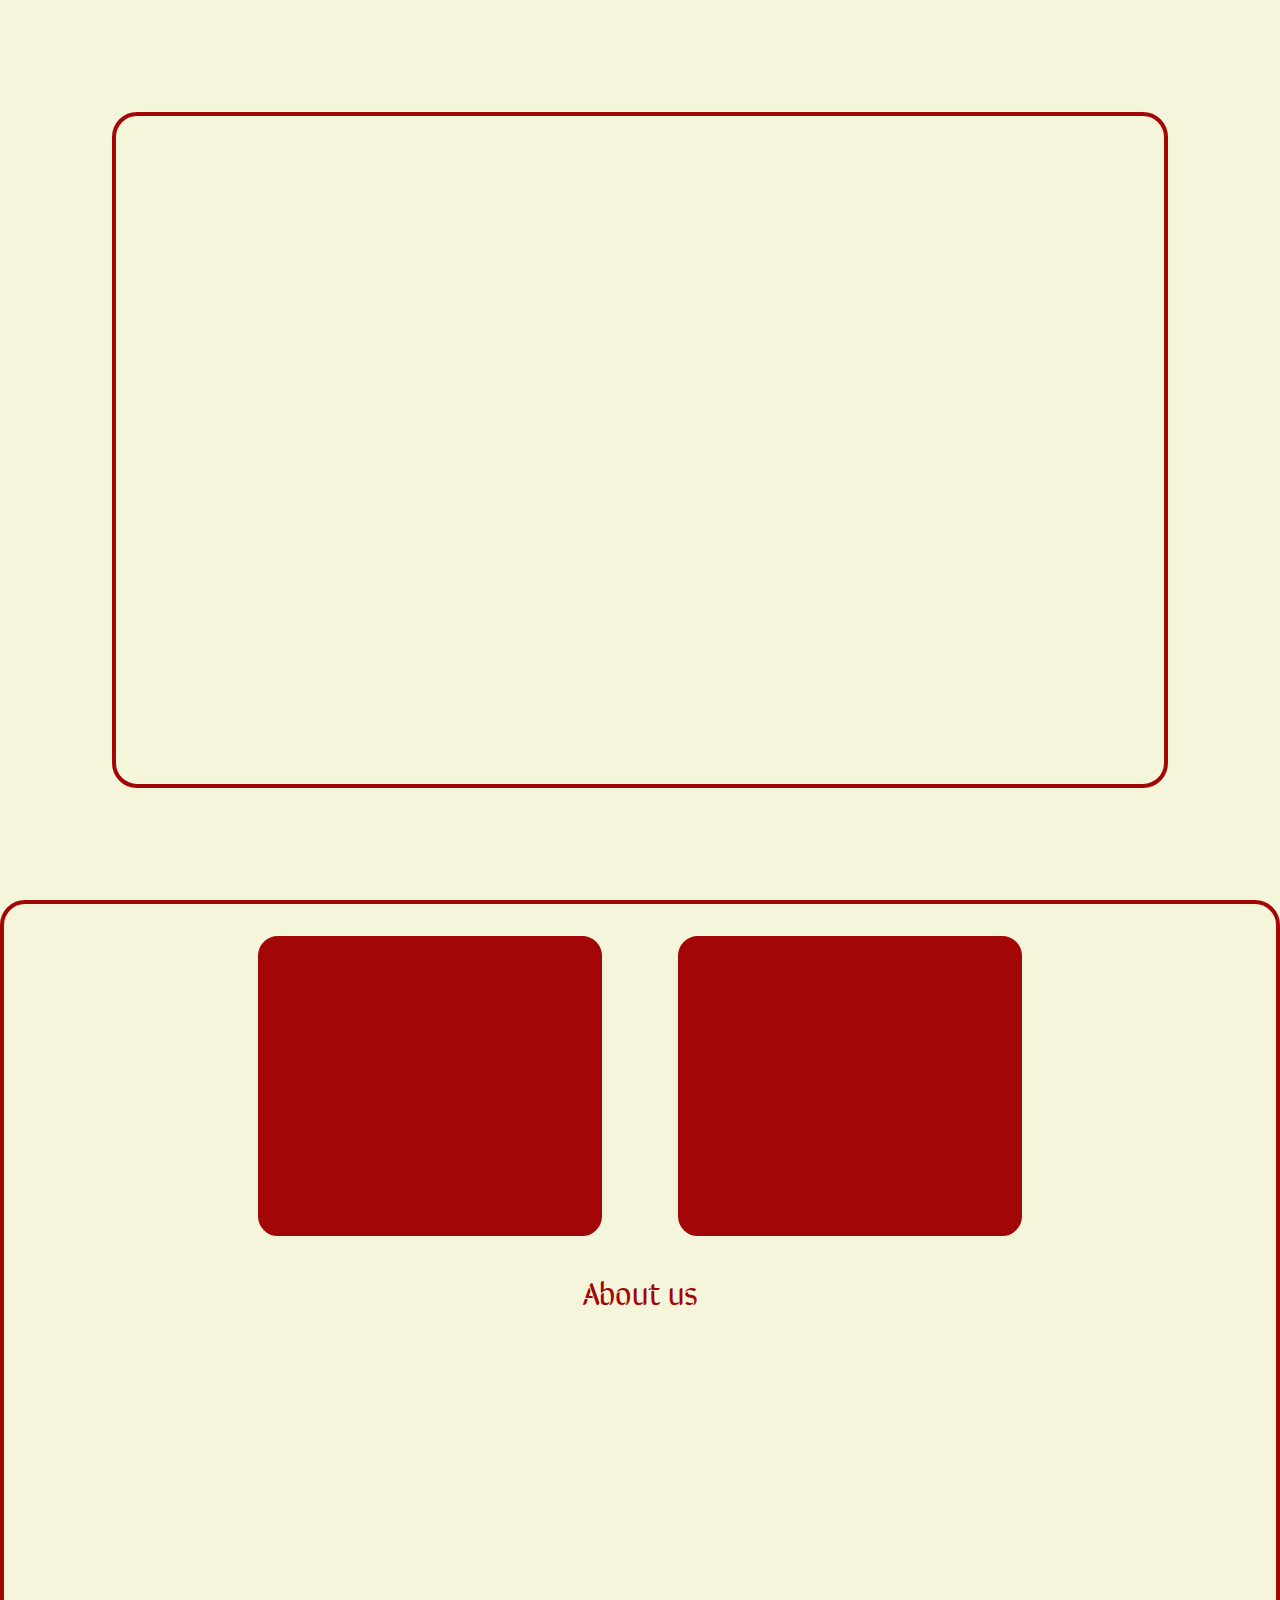
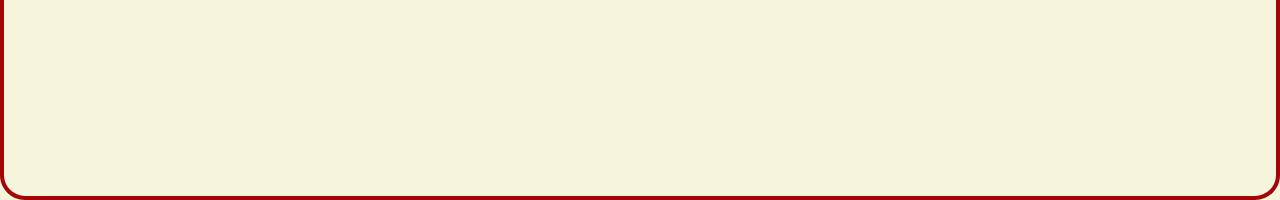
==== index.html @ 71cef775 "[add] - about us layout and animations" ====
<!DOCTYPE html>
<html lang="en">
<head>
    <meta charset="UTF-8">
    <meta name="viewport" content="width=device-width, initial-scale=1.0">
    <title>Atithya Banquet and Restaurant</title>
    <link rel="stylesheet" href="index.css">
</head>
<body>
    <section class="container">
        <div class="border-container">
           <img class="logo" src="/assets/hindi-logo.png" alt="Atithya hindi logo">
           <span class="h1">Aatithya</span>
           <span class="h3">Banquet and Restaurant</span>
           <div class="nav-container">
                <div class="link">
                    <a href="#about">About us</a>
                </div>
                <div class="link">
                    <a href="/menu">Menu</a>
                </div>
                <div class="link">
                    <a href="contact">
                        <img class="icon" src="/assets/call.svg" alt="">
                        <p>
                            (958)-623-3105
                        </p>
                    </a>
                </div>
           </div>
        </div>
    </section>
    <section class="about-container">
        <div class="border-container-2">
            <div class="image-layout">
                <div>

                </div>
                <div>

                </div>
            </div>
            <div class="info-container">
                <span class="h2">
                    About us
                </span>
            </div>
        </div>

        
    </section>
</body>
</html>
---- index.css ----
@import url('https://fonts.googleapis.com/css2?family=Sirin+Stencil&display=swap');

* {
    margin: 0;
    padding: 0;
    box-sizing: border-box;
    --red: #A20606;
    --cream: #F5F5DC;
}


/* width */
::-webkit-scrollbar {
    width: 5px;
}

/* Track */
::-webkit-scrollbar-track {
    
    border-radius: 10px;
}

/* Handle */
::-webkit-scrollbar-thumb {
    background: var(--red);
    border-radius: 10px;
}

/* Handle on hover */
::-webkit-scrollbar-thumb:hover {
    scale:1.1;
}

body {
    font-family: "Sirin Stencil", sans-serif;
    font-weight: 400;
    font-style: normal;
    width: 100vw;
    overflow-x: hidden;
}

a {
    text-decoration: none;
    color: var(--red);
}


.container {
    width: 100vw;
    height: 100vh;
    background-image: url("/assets/BG.png");
    background-repeat: no-repeat;
    background-size: 100vw 100vh;
    background-color: var(--cream);
    animation: collapse 1.5s ease-in-out 1 forwards;
    padding: 7rem;
}

.about-container{
    width: 100vw;
    height: 100vh;
}


@keyframes collapse {
    0% {
        padding: 7rem;
    }

    100% {
        padding: 1rem;
    }
}




.border-container {
    border: 4px solid var(--red);
    width: 100%;
    height: 100%;
    border-radius: 25px;
    box-shadow: 0 0 0 100rem var(--cream);
    display: flex;
    align-items: center;
    justify-content: center;
    flex-direction: column;
}

.border-container-2{
    border: 4px solid var(--red);
    width: 100%;
    height: 100%;
    border-radius: 25px;
    box-shadow: 0 0 0 1rem var(--cream);
}


.h1 {
    font-size: 6rem;
    color: var(--red);
    position: relative;
    padding: 0;
    margin: 0;
    font-weight: 500;
    animation: float-up 1.5s ease-in-out 1 forwards;
    animation-delay: 0.5s;
    opacity: 0;
}

@keyframes float-up {
    0%{
        opacity: 0;
        transform: translateY(30px);
    }
    100%{
        opacity: 1;
        transform: translateY(0px);
    }
    
}

@keyframes float-down {
    0%{
        opacity: 0;
        transform: translateY(-30px);
    }
    100%{
        opacity: 1;
        transform: translateY(0px);
    }
    
}

.h1:after {
    content: '';
    width: 100%;
    position: absolute;
    left: 0;
    bottom: 10px;
    border-bottom: 5px solid var(--red);

}

.h3 {
    padding-block: 0.5rem;
    color: var(--red);
    font-size: 2rem;
    animation: float-up 1.5s ease-in-out 1 forwards;
    animation-delay: 0.5s;
    opacity: 0;

}

.logo {
    width: 150px;
    animation: float-down 1.5s ease-in-out 1 forwards;
    animation-delay: 0.5s;
    opacity: 0;
}

.nav-container {
    margin-top: 2rem;
    display: flex;
    justify-content: space-evenly;
    width:50%;
    padding:0.25rem;
    border-radius: 15px;
    animation: float-up 1.5s ease-in-out 1 forwards;
    animation-delay: 0.5s;
    opacity: 0;
    
}


.link a {
    font-size: 1.5rem;
    font-weight: 500;
    display: flex;
    justify-content: center;
    align-items: center;
    gap: 0.5rem;
    padding-block: 0.2rem
}

.link a:hover {
    border-bottom: 3px solid var(--red);
}

.icon {
    width: 35px;
    aspect-ratio: 1/1;
}


.image-layout{
    width: 60%;
    margin:2rem auto;
    display: flex;
    justify-content: space-between;
    align-items: center;
}

.image-layout>div{
    width: 45%;
    height: 300px;
    border-radius: 20px;
    border: 4px solid var(--red);
    background-color: #A20606;
}

.info-container{
    width: 60%;
    margin:1rem auto;
    text-align: center;
}

.h2{
    font-size: 2rem;
    color:var(--red);
}
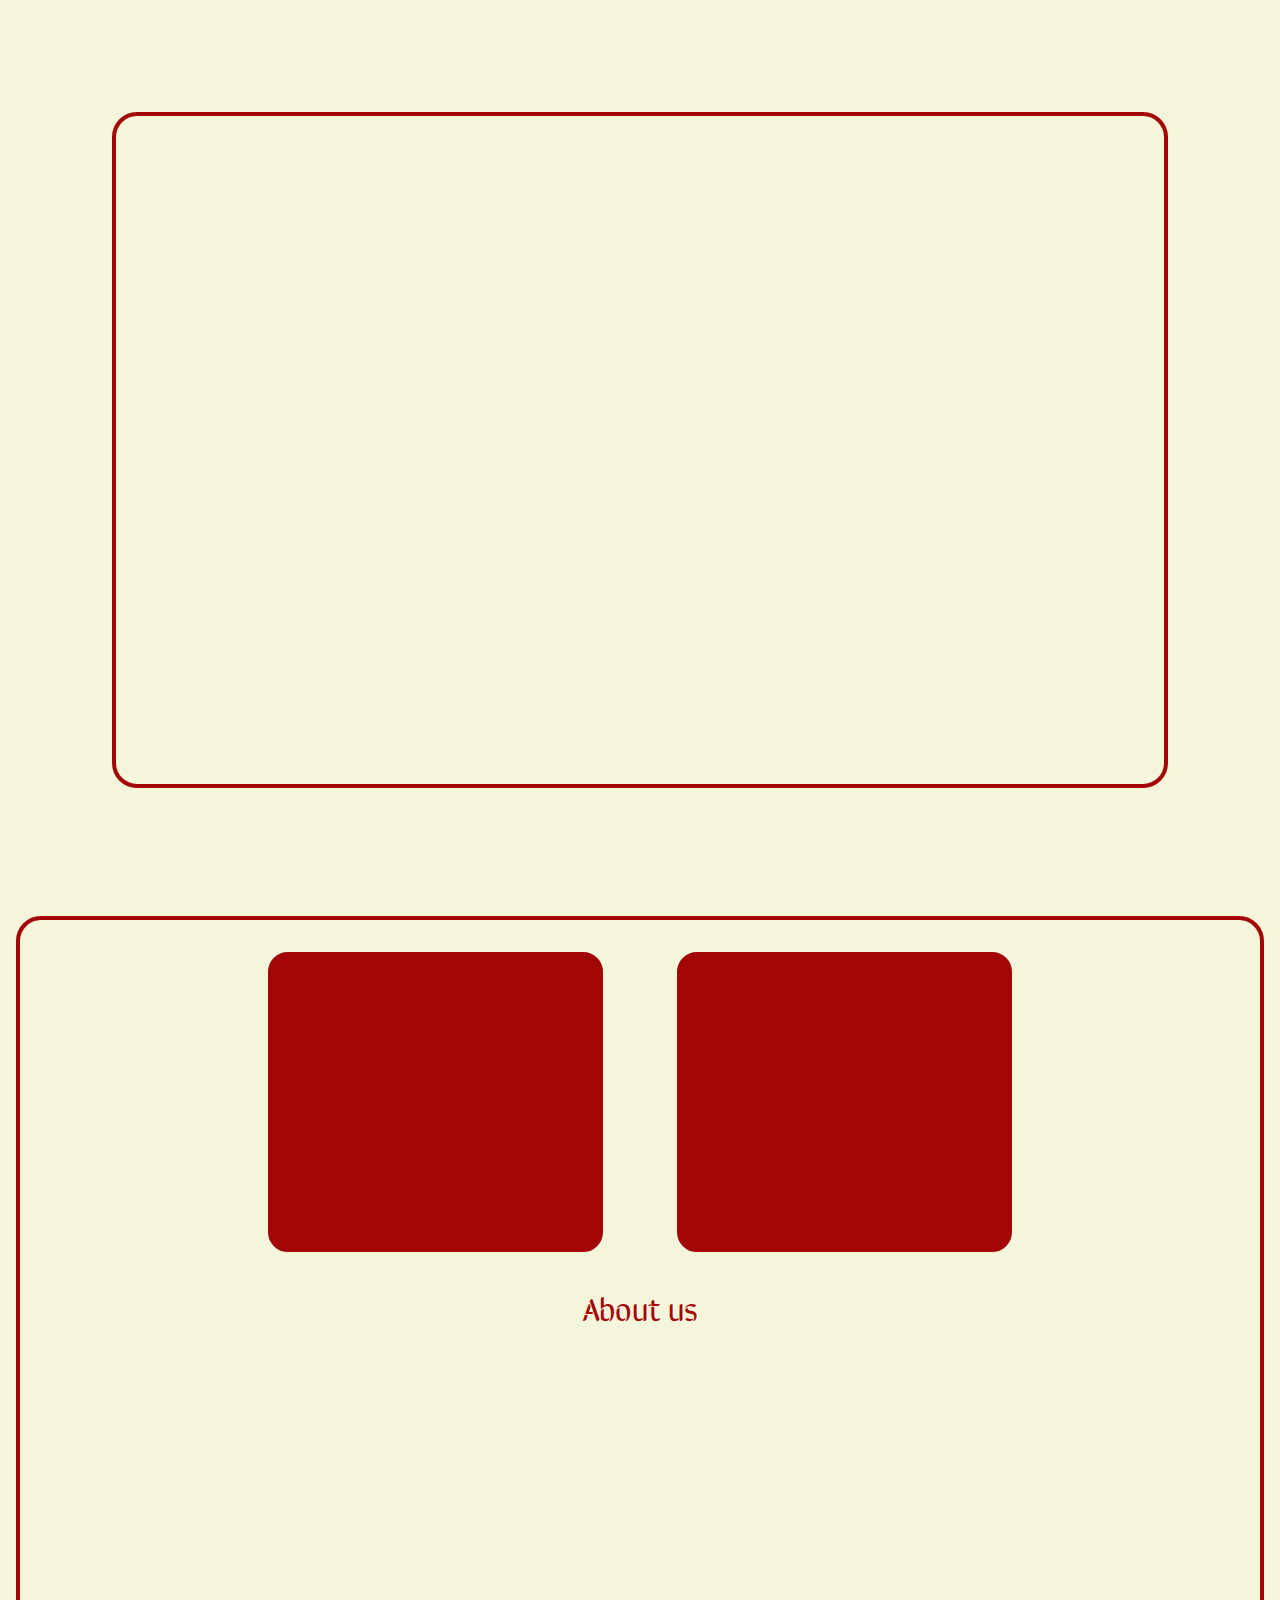
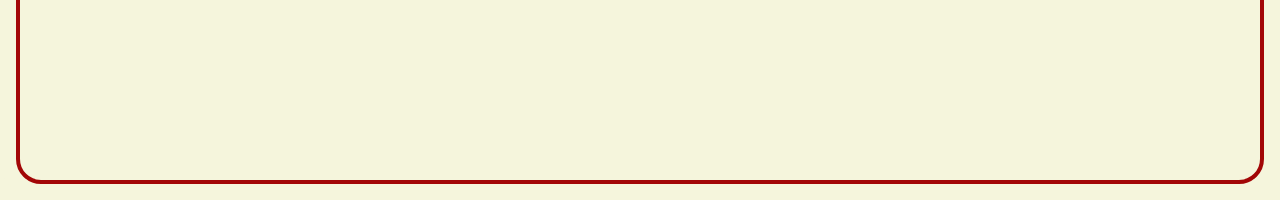
==== commit 222caa74: "[add] - made navbar stick" ====
--- a/index.html
+++ b/index.html
@@ -1,18 +1,24 @@
 <!DOCTYPE html>
 <html lang="en">
+
 <head>
     <meta charset="UTF-8">
     <meta name="viewport" content="width=device-width, initial-scale=1.0">
     <title>Atithya Banquet and Restaurant</title>
     <link rel="stylesheet" href="index.css">
+
 </head>
+
 <body>
-    <section class="container">
+
+
+    <section class="container" id="container">
         <div class="border-container">
-           <img class="logo" src="/assets/hindi-logo.png" alt="Atithya hindi logo">
-           <span class="h1">Aatithya</span>
-           <span class="h3">Banquet and Restaurant</span>
-           <div class="nav-container">
+            <img class="logo" src="/assets/hindi-logo.png" alt="Atithya hindi logo">
+            <span class="h1">Aatithya</span>
+            <span class="h3">Banquet and Restaurant</span>
+
+            <div class="nav-container" id="nav-container">
                 <div class="link">
                     <a href="#about">About us</a>
                 </div>
@@ -27,9 +33,10 @@
                         </p>
                     </a>
                 </div>
-           </div>
+            </div>
         </div>
     </section>
+
     <section class="about-container">
         <div class="border-container-2">
             <div class="image-layout">
@@ -47,7 +54,9 @@
             </div>
         </div>
 
-        
+
     </section>
+    <script src="nav.js"></script>
 </body>
+
 </html>--- a/index.css
+++ b/index.css
@@ -59,6 +59,7 @@
 .about-container{
     width: 100vw;
     height: 100vh;
+    padding:1rem;
 }
 
 
@@ -83,7 +84,7 @@
     box-shadow: 0 0 0 100rem var(--cream);
     display: flex;
     align-items: center;
-    justify-content: center;
+    padding-top:15%;
     flex-direction: column;
 }
 
@@ -160,15 +161,38 @@
 }
 
 .nav-container {
-    margin-top: 2rem;
-    display: flex;
-    justify-content: space-evenly;
-    width:50%;
-    padding:0.25rem;
+    position: sticky;
+    top:1.5rem !important;
+}
+
+.nav-container{
+    display: flex;
+    flex-direction: row;
+    align-items: center;
+    justify-content: center;
+    gap:2rem;
+    padding:0.75rem 1.5rem;
     border-radius: 15px;
     animation: float-up 1.5s ease-in-out 1 forwards;
     animation-delay: 0.5s;
     opacity: 0;
+    margin-top:2rem;
+    transition:0.1s ease-in-out;
+    z-index: 100;
+}
+
+@keyframes shift{
+    0%{
+
+    }
+    100%{
+        right:1.5rem;
+    }
+}
+
+
+.float-nav a{
+    font-size: 1rem !important;
     
 }
 
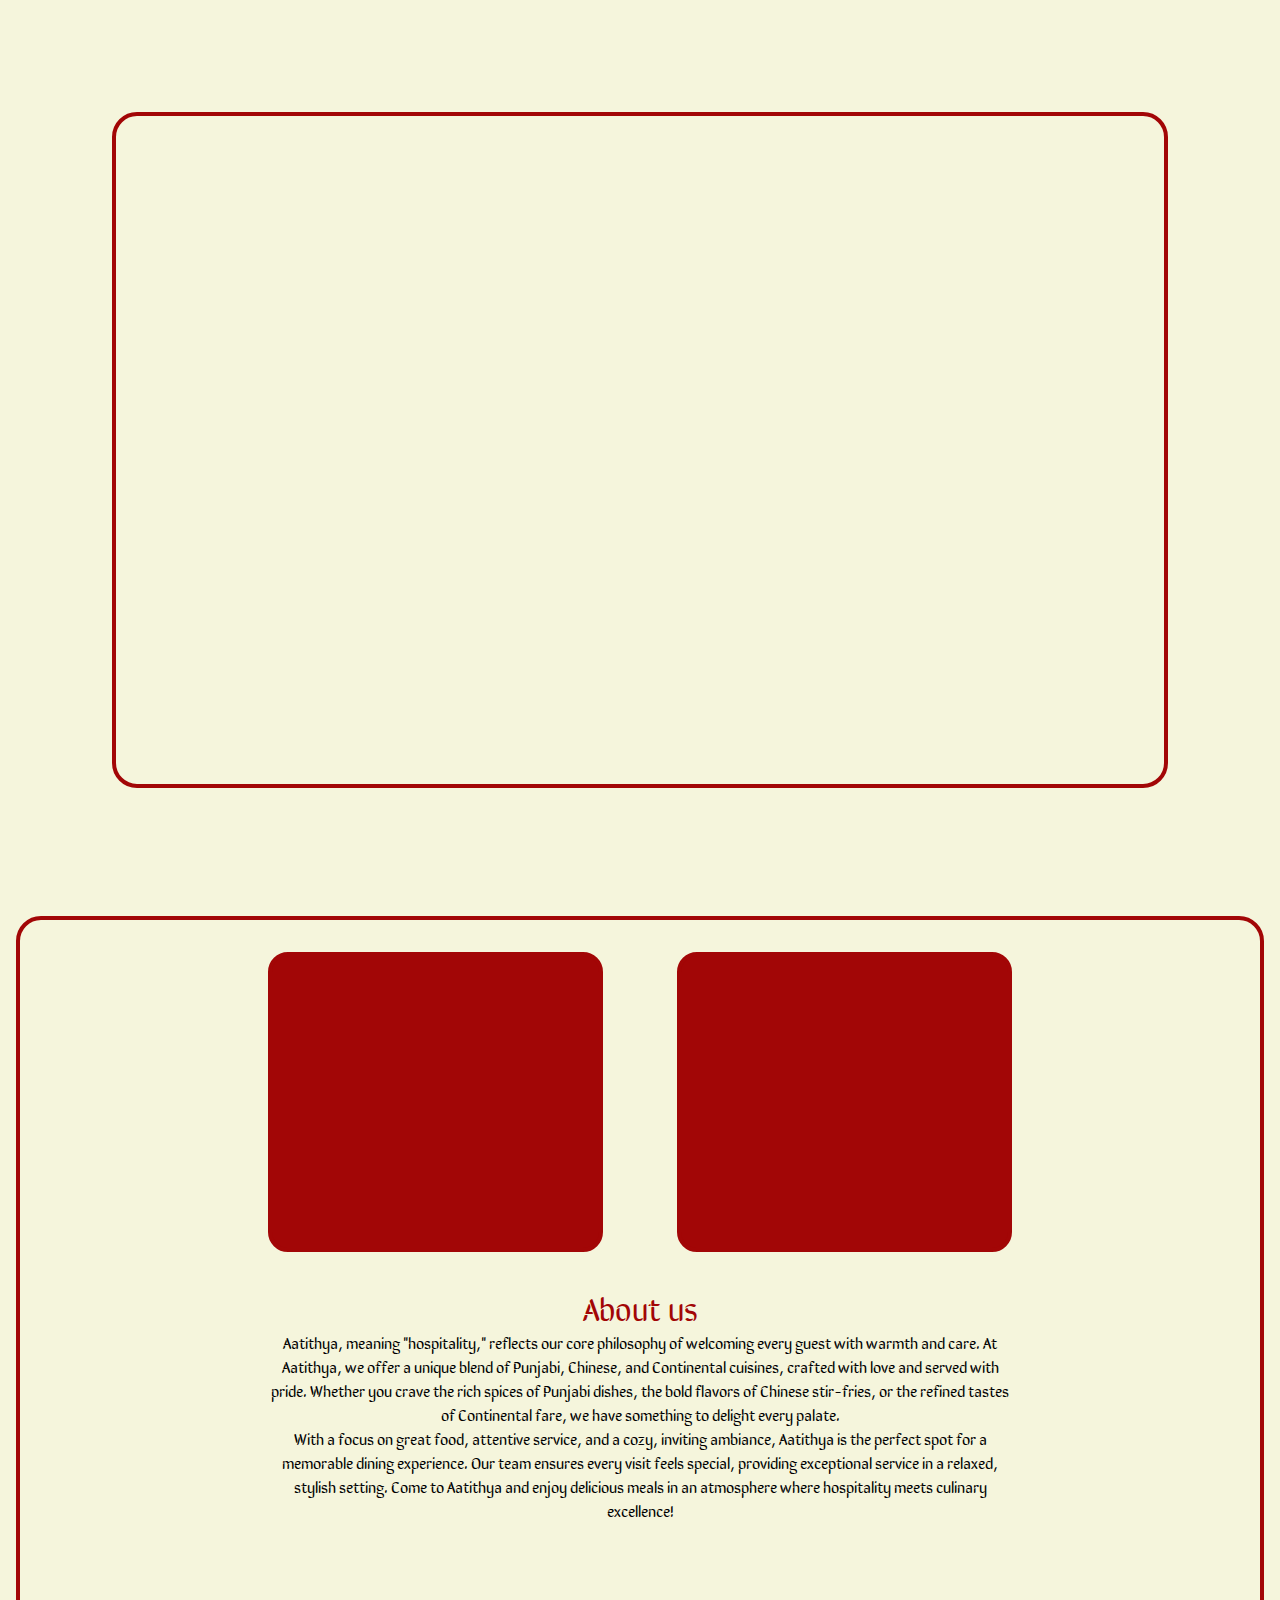
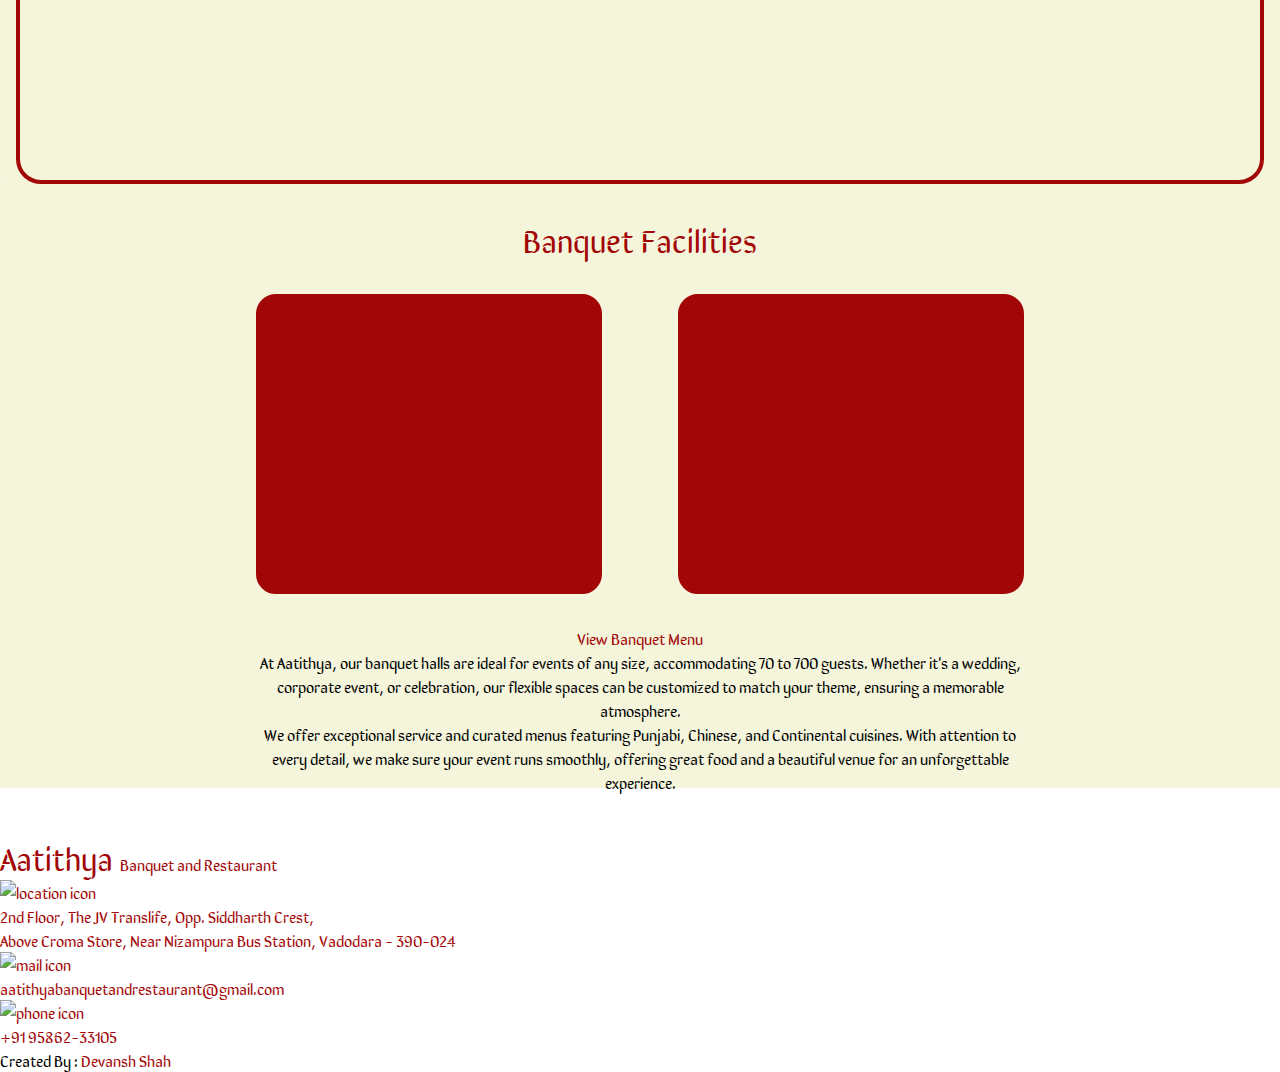
==== commit bcaa85cc: "added favicon" ====
--- a/index.html
+++ b/index.html
@@ -6,7 +6,7 @@
     <meta name="viewport" content="width=device-width, initial-scale=1.0">
     <title>Atithya Banquet and Restaurant</title>
     <link rel="stylesheet" href="index.css">
-
+    <link rel="icon" type="image/x-icon" href="/assets/favicon-A.png">
 </head>
 
 <body>
@@ -23,13 +23,16 @@
                     <a href="#about">About us</a>
                 </div>
                 <div class="link">
+                    <a href="/#banquet">Banquet</a>
+                </div>
+                <div class="link">
                     <a href="/menu">Menu</a>
                 </div>
                 <div class="link">
-                    <a href="contact">
+                    <a href="tel:+919586233105">
                         <img class="icon" src="/assets/call.svg" alt="">
                         <p>
-                            (958)-623-3105
+                            95862-33105
                         </p>
                     </a>
                 </div>
@@ -37,25 +40,124 @@
         </div>
     </section>
 
-    <section class="about-container">
+    <section id="about" class="about-container">
+
         <div class="border-container-2">
-            <div class="image-layout">
+            <div id="images" class="image-layout">
                 <div>
-
+                    <img class="window-image" src="/assets/IMG_9844.JPG" alt="">
                 </div>
                 <div>
-
+                    <img class="window-image" src="/assets/IMG_9885.JPG" alt="">
                 </div>
             </div>
-            <div class="info-container">
+            <div id="infoContainer" class="info-container">
                 <span class="h2">
                     About us
                 </span>
+                <p>
+                    Aatithya, meaning "hospitality," reflects our core philosophy of welcoming every guest with warmth
+                    and care. At Aatithya, we offer a unique blend of Punjabi, Chinese, and Continental cuisines,
+                    crafted with love and served with pride. Whether you crave the rich spices of Punjabi dishes, the
+                    bold flavors of Chinese stir-fries, or the refined tastes of Continental fare, we have something to
+                    delight every palate.
+                </p>
+                <p>
+                    With a focus on great food, attentive service, and a cozy, inviting ambiance, Aatithya is the
+                    perfect spot for a memorable dining experience. Our team ensures every visit feels special,
+                    providing exceptional service in a relaxed, stylish setting. Come to Aatithya and enjoy delicious
+                    meals in an atmosphere where hospitality meets culinary excellence!
+                </p>
+
+
             </div>
         </div>
 
 
     </section>
+    <section id="banquet" class="banquet-container">
+        <div class="border-container-3">
+            <span class="h2">
+                <div class="info-container" id="headingContainer">
+                    Banquet Facilities
+                </div>
+            </span>
+            <div class="image-layout m-top-2" id="imageLayout2">
+                <div>
+                    <img class="window-image" src="/assets/IMG_9825.JPG" alt="">
+                </div>
+                <div>
+                    <img class="window-image" src="/assets/IMG_9873.JPG" alt="">
+                </div>
+            </div>
+            <div class="info-container " id="infoContainer2">
+                <p class="menu_link">
+                    <a href="https://drive.google.com/file/d/1zhN4eC8QDx81FvwgjWrdYcjXzJ5qyKmt/view?usp=sharing"
+                        target="_blank">
+                        View Banquet Menu
+                    </a>
+                </p>
+                <p>
+                    At Aatithya, our banquet halls are ideal for events of any size, accommodating 70 to 700 guests.
+                    Whether it's a wedding, corporate event, or celebration, our flexible spaces can be customized to
+                    match your theme, ensuring a memorable atmosphere.
+                </p>
+                <p>
+                    We offer exceptional service and curated menus featuring Punjabi, Chinese, and Continental cuisines.
+                    With attention to every detail, we make sure your event runs smoothly, offering great food and a
+                    beautiful venue for an unforgettable experience.
+                </p>
+
+            </div>
+
+        </div>
+
+    </section>
+    <section class="footer">
+        <div class="border-container-4">
+            <div>
+                <img class="logo" src="/assets/hindi-logo.png" alt="Atithya hindi logo">
+                <br>
+                <span class="h2">
+                    <span>
+                        Aatithya <span style="font-size: 1rem;"> Banquet and Restaurant </span>
+                    </span>
+                </span>
+            </div>
+
+            <div class="link-container">
+                <a href="https://www.google.com/maps/place/Aatithya+Banquet+and+Restaurant/@22.34065,73.1782859,17z/data=!4m15!1m8!3m7!1s0x395fc93ab5378569:0x8342e5dce3262827!2sAatithya+Banquet+and+Restaurant!8m2!3d22.3405442!4d73.1783137!10e5!16s%2Fg%2F11lmkml95d!3m5!1s0x395fc93ab5378569:0x8342e5dce3262827!8m2!3d22.3405442!4d73.1783137!16s%2Fg%2F11lmkml95d?entry=ttu&g_ep=EgoyMDI0MDkxNi4wIKXMDSoASAFQAw%3D%3D" target="_blank" class="info">
+                    <img src="/assets/location.png" alt="location icon">
+                    <p> 
+                        2nd Floor, The JV Translife, Opp. Siddharth Crest, <br>
+                        Above Croma Store, Near Nizampura Bus Station, Vadodara - 390-024
+                    </p>
+                </a>
+                <a href="mailto:aatithyabanquetandrestaurant@gmail.com" class="info">
+                    <img src="/assets/mail.png" alt="mail icon">
+                    <p> aatithyabanquetandrestaurant@gmail.com </p>
+                </a>
+                <a href="tel:+919586233105" class="info">
+                    <img src="/assets/phone.png" alt="phone icon">
+                    <p> +91 95862-33105 </p>
+                </a>
+                <!-- <a class="info">
+                    <img src="/assets/time.png" alt="time icon">
+                    <p>Lunchtime : Mon - Sun : 11:00AM - 3:00PM <br>
+                        Dinnertime : Mon - Sun : 6:30AM - 10:30PM </p>
+                </a> -->
+            </div>
+
+            
+
+
+        </div>
+       
+    </section>
+    <div class="created">
+        Created By : 
+        <a href="http://devanshshah.ca" target="_blank"> Devansh Shah</a>
+    </div>
     <script src="nav.js"></script>
 </body>
 
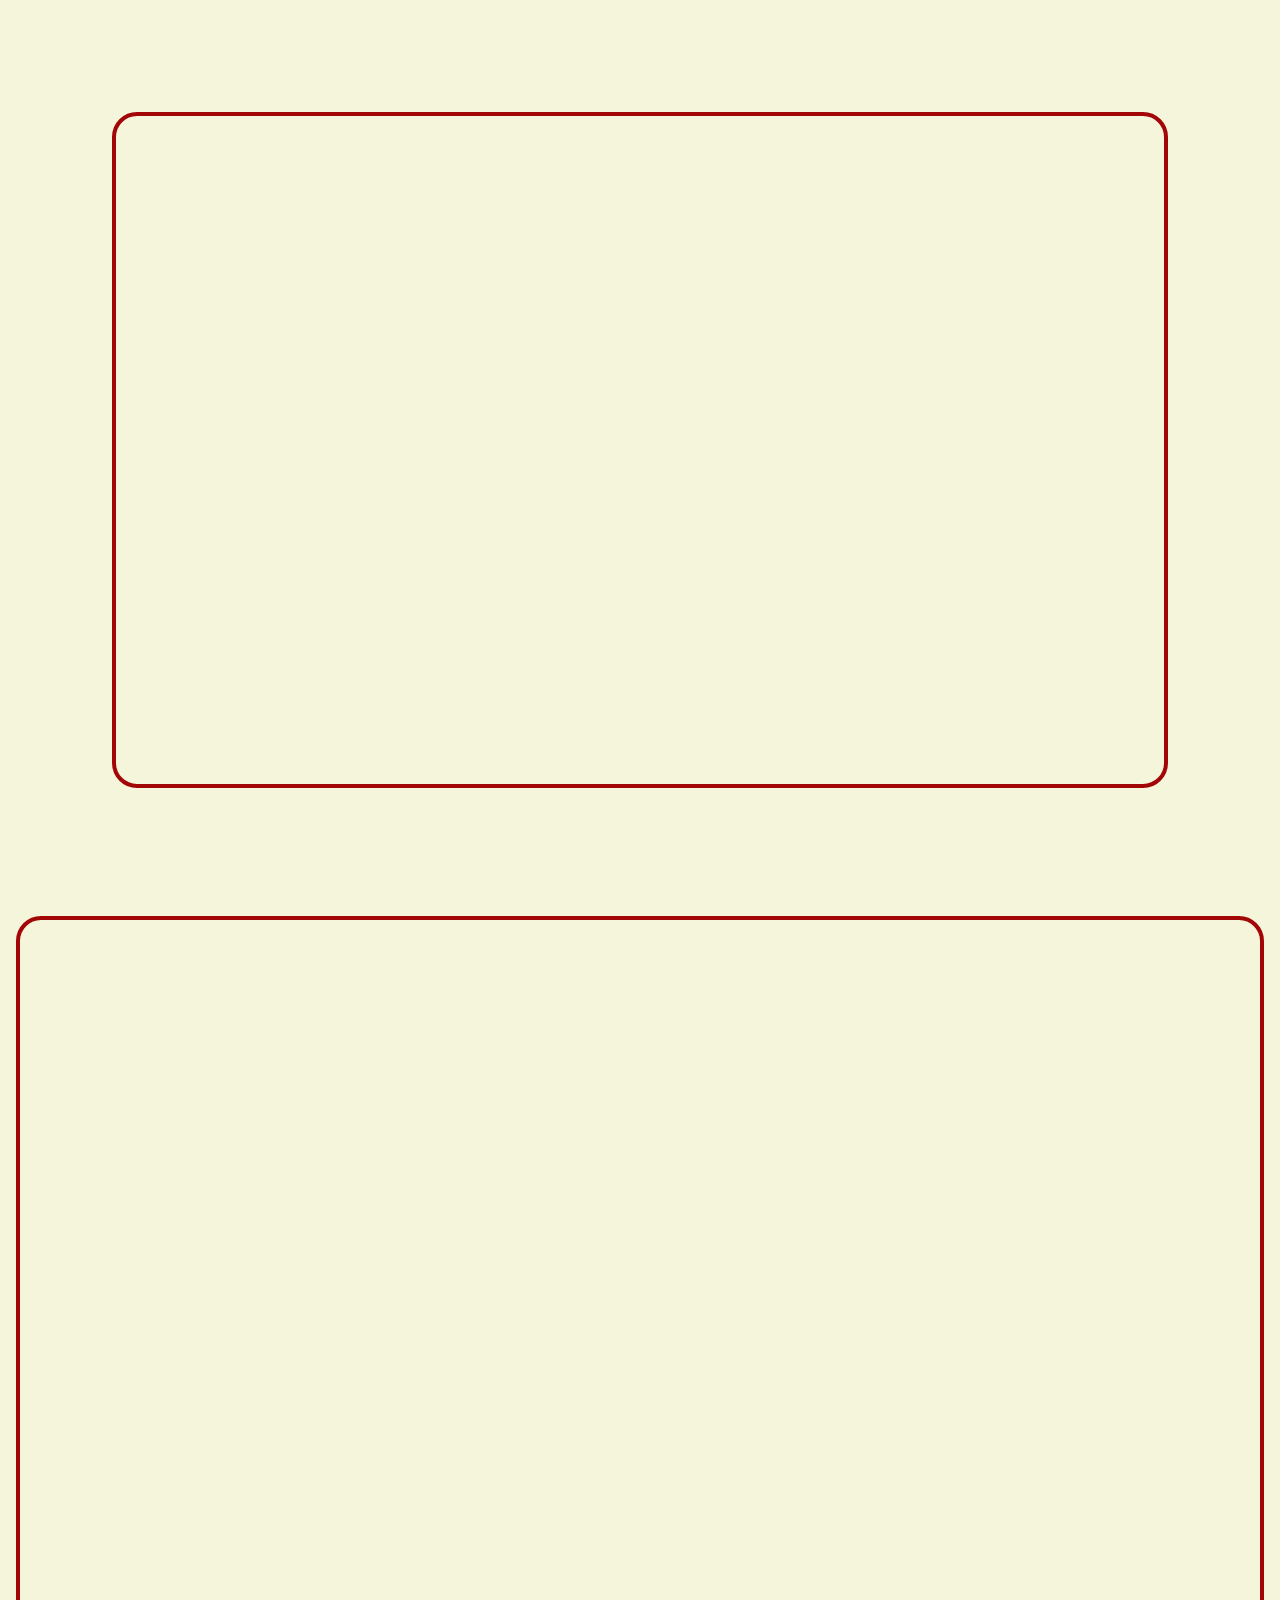
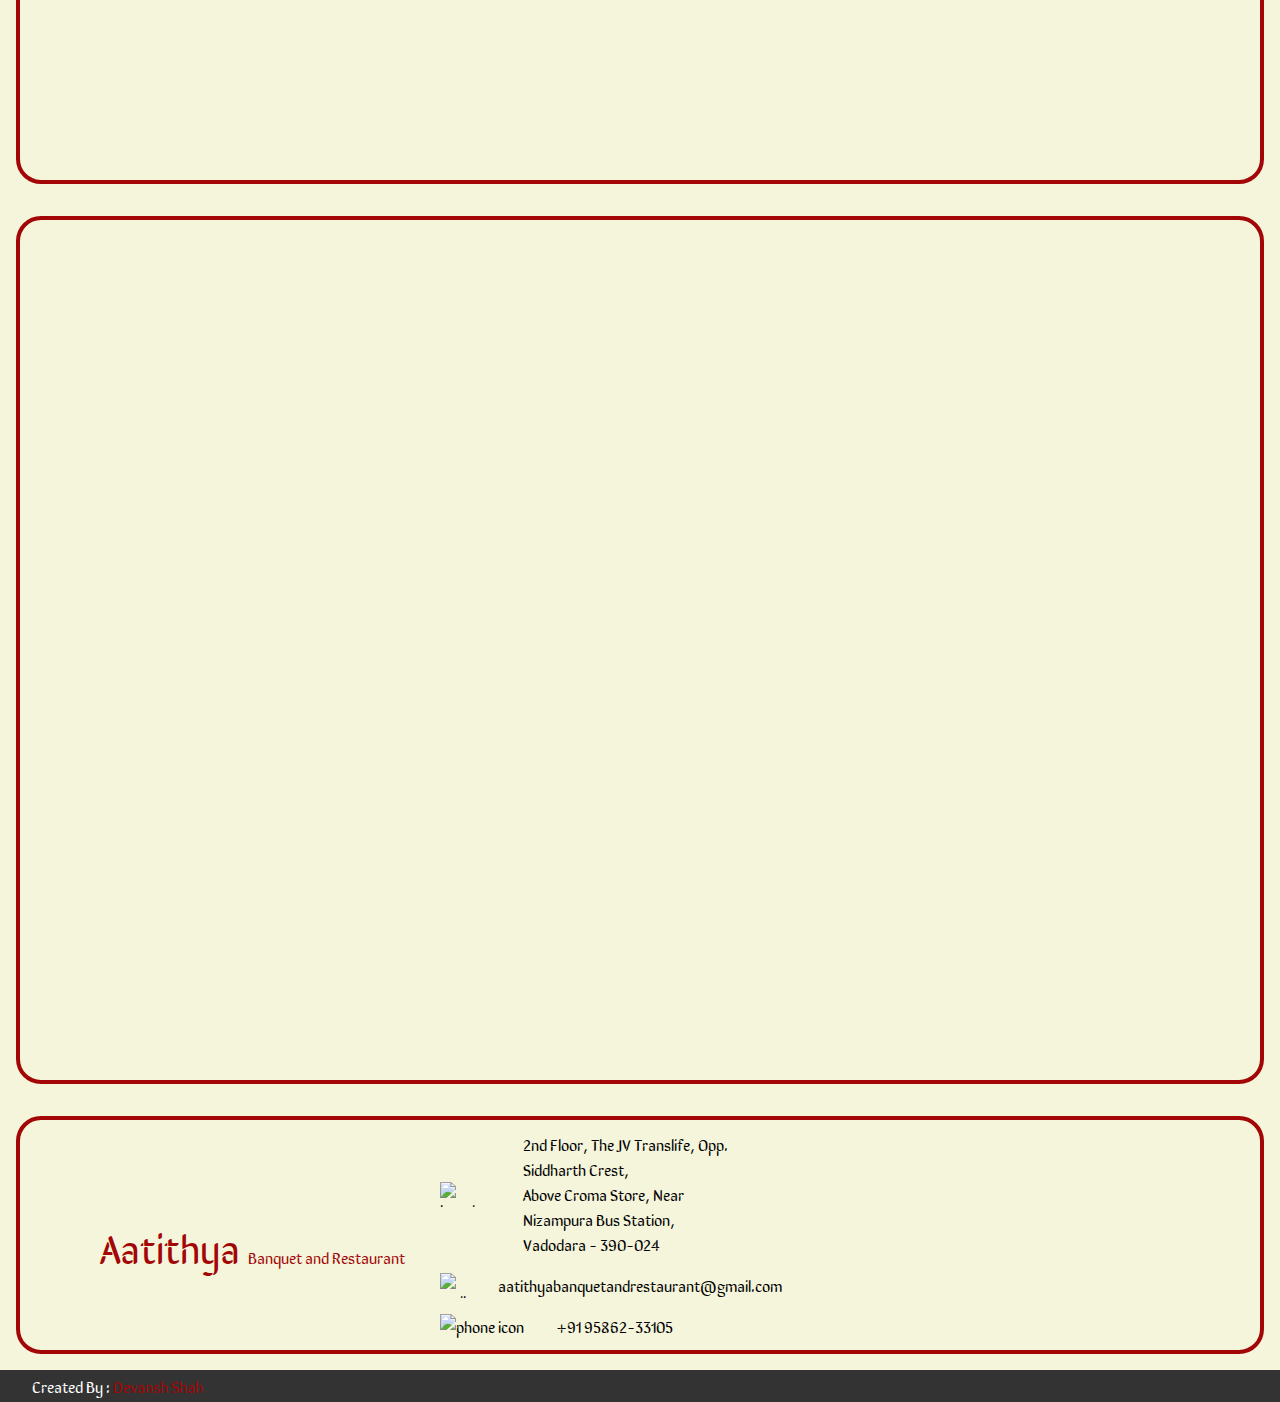
==== commit 15f66928: "menu updates, image compress, faster loading, lazy loading" ====
--- a/index.html
+++ b/index.html
@@ -11,6 +11,9 @@
 
 <body>
 
+    <div class="nav-menu" id="toggleOpen">
+        <img src="/assets/menu.png" alt="" srcset="">
+    </div>
 
     <section class="container" id="container">
         <div class="border-container">
@@ -19,6 +22,9 @@
             <span class="h3">Banquet and Restaurant</span>
 
             <div class="nav-container" id="nav-container">
+                <div class="link toggleClose" id="toggleClose">
+                    <img src="/assets/close.png" alt="" srcset="">
+                </div>
                 <div class="link">
                     <a href="#about">About us</a>
                 </div>
@@ -26,7 +32,7 @@
                     <a href="/#banquet">Banquet</a>
                 </div>
                 <div class="link">
-                    <a href="/menu">Menu</a>
+                    <a href="/menu.html" target="_blank">Menu</a>
                 </div>
                 <div class="link">
                     <a href="tel:+919586233105">
@@ -45,10 +51,10 @@
         <div class="border-container-2">
             <div id="images" class="image-layout">
                 <div>
-                    <img class="window-image" src="/assets/IMG_9844.JPG" alt="">
+                    <img class="window-image" src="/assets/IMG_9844.JPG" alt="" loading="lazy">
                 </div>
                 <div>
-                    <img class="window-image" src="/assets/IMG_9885.JPG" alt="">
+                    <img class="window-image" src="/assets/IMG_9885.JPG" alt="" loading="lazy">
                 </div>
             </div>
             <div id="infoContainer" class="info-container">
@@ -75,25 +81,26 @@
 
 
     </section>
+
     <section id="banquet" class="banquet-container">
-        <div class="border-container-3">
-            <span class="h2">
-                <div class="info-container" id="headingContainer">
+        <div class="border-container-3">           
+            <div class="info-container" id="headingContainer">
+                <span class="h2">
                     Banquet Facilities
-                </div>
-            </span>
+                </span>
+            </div>
+            
             <div class="image-layout m-top-2" id="imageLayout2">
                 <div>
-                    <img class="window-image" src="/assets/IMG_9825.JPG" alt="">
+                    <img class="window-image" src="/assets/IMG_9825.JPG" alt="" loading="lazy">
                 </div>
                 <div>
-                    <img class="window-image" src="/assets/IMG_9873.JPG" alt="">
+                    <img class="window-image" src="/assets/IMG_9873.JPG" alt="" loading="lazy">
                 </div>
             </div>
             <div class="info-container " id="infoContainer2">
                 <p class="menu_link">
-                    <a href="https://drive.google.com/file/d/1zhN4eC8QDx81FvwgjWrdYcjXzJ5qyKmt/view?usp=sharing"
-                        target="_blank">
+                    <a href="/banquet-menu.html" target="_blank">
                         View Banquet Menu
                     </a>
                 </p>
@@ -113,6 +120,7 @@
         </div>
 
     </section>
+
     <section class="footer">
         <div class="border-container-4">
             <div>
@@ -154,6 +162,7 @@
         </div>
        
     </section>
+   
     <div class="created">
         Created By : 
         <a href="http://devanshshah.ca" target="_blank"> Devansh Shah</a>
--- a/index.css
+++ b/index.css
@@ -1,4 +1,5 @@
 @import url('https://fonts.googleapis.com/css2?family=Sirin+Stencil&display=swap');
+@import url('https://fonts.googleapis.com/css2?family=Roboto:ital,wght@0,100;0,300;0,400;0,500;0,700;0,900;1,100;1,300;1,400;1,500;1,700;1,900&display=swap');
 
 * {
     margin: 0;
@@ -6,6 +7,7 @@
     box-sizing: border-box;
     --red: #A20606;
     --cream: #F5F5DC;
+    scroll-behavior: smooth;
 }
 
 
@@ -35,8 +37,9 @@
     font-family: "Sirin Stencil", sans-serif;
     font-weight: 400;
     font-style: normal;
-    width: 100vw;
+
     overflow-x: hidden;
+    scroll-behavior: smooth;
 }
 
 a {
@@ -54,22 +57,47 @@
     background-color: var(--cream);
     animation: collapse 1.5s ease-in-out 1 forwards;
     padding: 7rem;
-}
+    
+}
+
 
 .about-container{
     width: 100vw;
     height: 100vh;
     padding:1rem;
+    background-image: url("/assets/BG_2.png");
+    background-repeat: no-repeat;
+    background-size: 100vw 100vh;
+
+}
+
+.banquet-container{
+    width: 100vw;
+    height: 100vh;
+    padding:1rem;
+    background-image: url("/assets/BG_2.png");
+    background-repeat: no-repeat;
+    background-size: 100vw 100vh;
+    background-color: var(--cream);
+
+}
+
+.zoon-pan{
+    animation: collapse 1.5s ease-in-out 1 forwards;
 }
 
 
 @keyframes collapse {
     0% {
         padding: 7rem;
+        background-size: 150vw 150vh;
+        background-position: 50% 50%;
     }
 
     100% {
         padding: 1rem;
+        background-size: 100vw 100vh;
+        background-position: 50% 50%;
     }
 }
 
@@ -84,7 +112,7 @@
     box-shadow: 0 0 0 100rem var(--cream);
     display: flex;
     align-items: center;
-    padding-top:15%;
+    justify-content: center;
     flex-direction: column;
 }
 
@@ -94,7 +122,19 @@
     height: 100%;
     border-radius: 25px;
     box-shadow: 0 0 0 1rem var(--cream);
-}
+    padding-top:3rem;
+}
+
+
+.border-container-3{
+    border: 4px solid var(--red);
+    width: 100%;
+    height: 100%;
+    border-radius: 25px;
+    box-shadow: 0 0 0 1rem var(--cream);
+    padding-top:3rem;
+}
+
 
 
 .h1 {
@@ -107,6 +147,7 @@
     animation: float-up 1.5s ease-in-out 1 forwards;
     animation-delay: 0.5s;
     opacity: 0;
+    text-shadow: rgba(149, 157, 165, 0.2) 0px 8px 24px;
 }
 
 @keyframes float-up {
@@ -177,8 +218,8 @@
     animation-delay: 0.5s;
     opacity: 0;
     margin-top:2rem;
-    transition:0.1s ease-in-out;
     z-index: 100;
+    font-size: 1.5rem;
 }
 
 @keyframes shift{
@@ -191,14 +232,10 @@
 }
 
 
-.float-nav a{
-    font-size: 1rem !important;
-    
-}
 
 
 .link a {
-    font-size: 1.5rem;
+    font-size: inherit;
     font-weight: 500;
     display: flex;
     justify-content: center;
@@ -208,38 +245,279 @@
 }
 
 .link a:hover {
-    border-bottom: 3px solid var(--red);
+    text-decoration:underline;
 }
 
 .icon {
-    width: 35px;
+    width: 25px;
     aspect-ratio: 1/1;
 }
 
 
 .image-layout{
-    width: 60%;
+    width: 70%;
     margin:2rem auto;
     display: flex;
     justify-content: space-between;
     align-items: center;
+    opacity: 0;
+}
+
+.m-top-2{
+    margin-top: 4rem;
+}
+
+.menu_link{
+    font-size: 1.25rem !important;
+    text-align: center;
+    width: max-content;
+    margin: auto auto;
 }
 
 .image-layout>div{
-    width: 45%;
-    height: 300px;
-    border-radius: 20px;
-    border: 4px solid var(--red);
-    background-color: #A20606;
+    width: 40%;
+    height: 250px;
+    display: flex;
+    justify-content: center;
+    margin-inline:auto;
+}
+
+
+
+.h2{
+    font-size: 2.5rem;
+    color:var(--red);
+}
+
+.window-image{
+    width: 100%;
+    height: 100%;
+    object-fit: cover;
+    border-radius: 15px;
+    border:4px solid var(--red);
+    box-shadow: rgba(0, 0, 0, 0.35) 0px 5px 15px;
 }
 
 .info-container{
     width: 60%;
-    margin:1rem auto;
+    margin:0rem auto;
     text-align: center;
-}
-
-.h2{
-    font-size: 2rem;
+    opacity: 0;
+}
+
+.info-container-2{
+    margin: 4rem auto;
+}
+
+.info-container p{
+    font-size: 1.1rem;
+    margin-block: 1rem;
+    text-align: left;
+    font: poppins;
+}
+
+.animate-up{
+    animation: float-up 0.5s ease-in-out 0.2s 1 forwards;
+}
+
+.animate-down{
+    animation: float-down 0.5s ease-in-out 0.2s 1 forwards;
+}
+
+
+.footer{
+    width: 100vw;
+    height: 30vh;
+    background-repeat: no-repeat;
+    background-size: 100vw 100vh;
+    background-color: var(--cream);
+    padding:1rem;
+}
+
+.border-container-4{
+    border: 4px solid var(--red);
+    width: 100%;
+    height: 100%;
+    border-radius: 25px;
+    box-shadow: 0 0 0 1rem var(--cream);
+    padding:3rem 5rem;
+    display: flex;
+    justify-content: start;
+    align-items: center;
+}
+
+.border-container-4 div{
+    width: 30%;
+}
+
+
+.info{
+    padding:0rem 1rem;
+    display: flex;
+    flex-direction: row;
+
+    align-items: center;
+    color: black;
+    gap:2rem;
+    margin-block:1rem;
+    font-size: 1rem;
+}
+
+.info img{
+    height: 25px;
+}
+
+.info p{
+    margin:0;
+    padding: 0;
+    line-height: 25px;
+}
+
+.info:hover{
+    text-decoration: underline;
     color:var(--red);
-}+}
+
+.created{
+    background-color: rgba(0, 0, 0, 0.799);
+    color: white;
+    font-size: 1rem;
+    padding:0.25rem 2rem;
+}
+
+.nav-menu{
+    width: 50px;
+    height: 50px;
+    border-radius: 10px;
+    border: 2px solid var(--red);
+    position: fixed;
+    right:3rem;
+    top:3rem;
+    background-color: var(--cream);
+    z-index: 100;
+    display: flex;
+    align-items: center;
+    justify-content: center;
+}
+
+
+.toggleClose{
+    display: none;
+}
+
+.nav-menu{
+    display: none;
+}
+
+
+@media only screen and (max-width: 550px) {
+    
+    .h1{
+        font-size: 4rem ;
+    }
+    
+    .container {
+      background-image: url('./assets/BG_1_Mobile.png');
+    }
+
+    .about-container {
+        background-image: url('./assets/mobile-bg-2.png');
+        height: max-content ;
+        background-size:cover;
+    }
+
+    .banquet-container {
+        background-image: url('./assets/mobile-bg-2.png');
+        height:max-content ;
+        background-size: cover;
+    }
+
+   
+
+    .nav-container{
+        flex-wrap: wrap;
+    }
+
+    .footer{
+        width: 100vw;
+        overflow: hidden;
+    }
+
+    .image-layout{
+        width: 80%;
+        flex-direction: column;
+        margin: 0 auto;
+    }
+
+    .image-layout div:nth-of-type(2){
+        display: none;
+    }
+
+    .image-layout>div{
+        width: 90%;
+        margin-top: 0.5rem;
+        height: 200px;
+    }
+
+    .info-container{
+        width: 90%;
+        font-size: 0.8rem;
+        margin: 1rem;
+        text-align: center;
+    }
+
+    .info-container p{
+        text-align: center;
+    }
+
+    .footer{
+        height: max-content;
+    }
+
+    .border-container-4{
+        flex-direction: column;
+        padding:2rem;
+        justify-content: start;
+        align-items: start;
+    }
+
+    .border-container-4 div{
+        width: 100%;
+    }
+
+    .nav-container{
+        right:1rem !important;
+        gap:1rem;
+        flex-direction: column;
+        top:1rem;
+        display: none;
+        position : fixed;
+        background-color: #e8e8cf;
+        border : 2px solid #A20606;
+        top : 1.5rem !important;
+        right : 2rem;
+        font-size : 1.25rem;
+        box-shadow: rgba(0, 0, 0, 0.35) 0px 5px 15px;
+        text-align: right;
+        transition: 0s;
+        opacity: 1;
+        animation:none;
+    }
+
+    .toggleClose{
+        display: block;
+        margin-block:0.5rem;
+    }
+
+    .nav-menu{
+        display: flex;
+    }
+
+    .link a {
+        justify-content: flex-end;
+        align-items: flex-end;
+        gap: 0.5rem;
+        padding-block: 0.2rem
+    }
+}
+
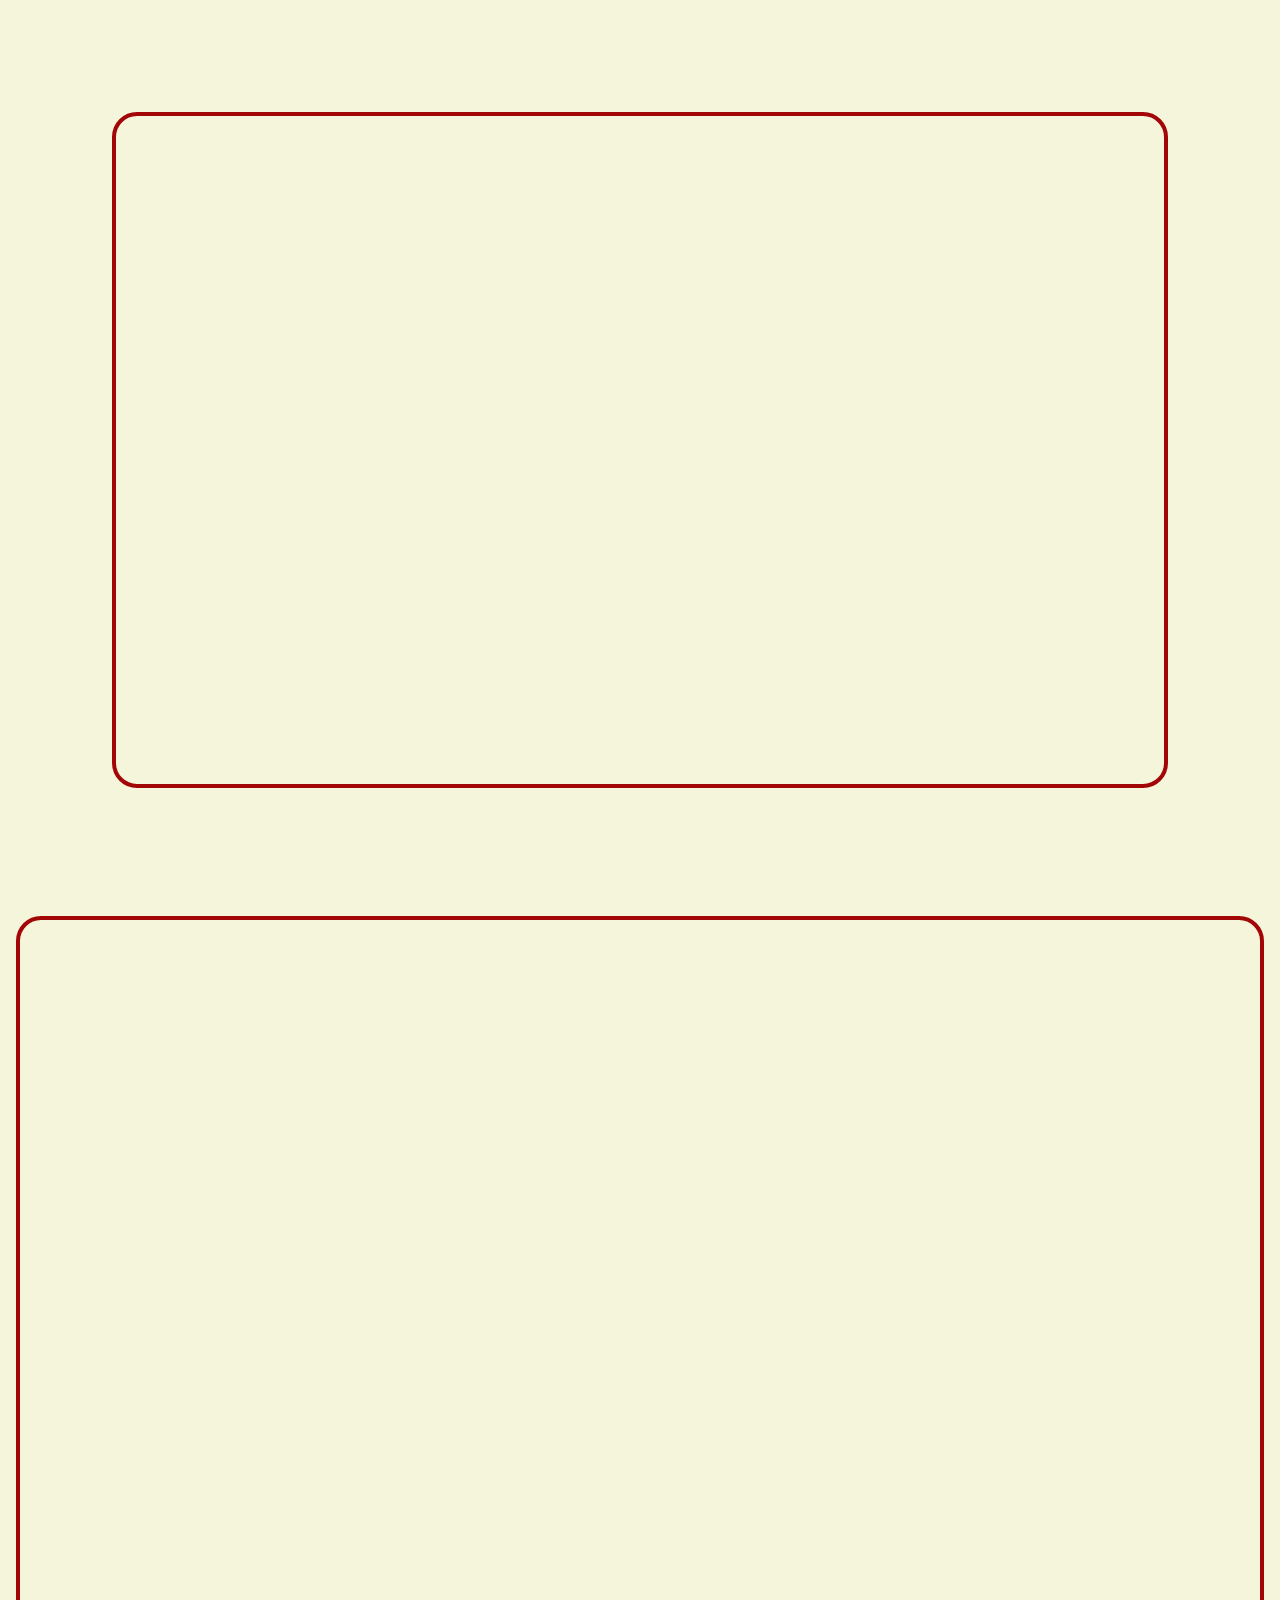
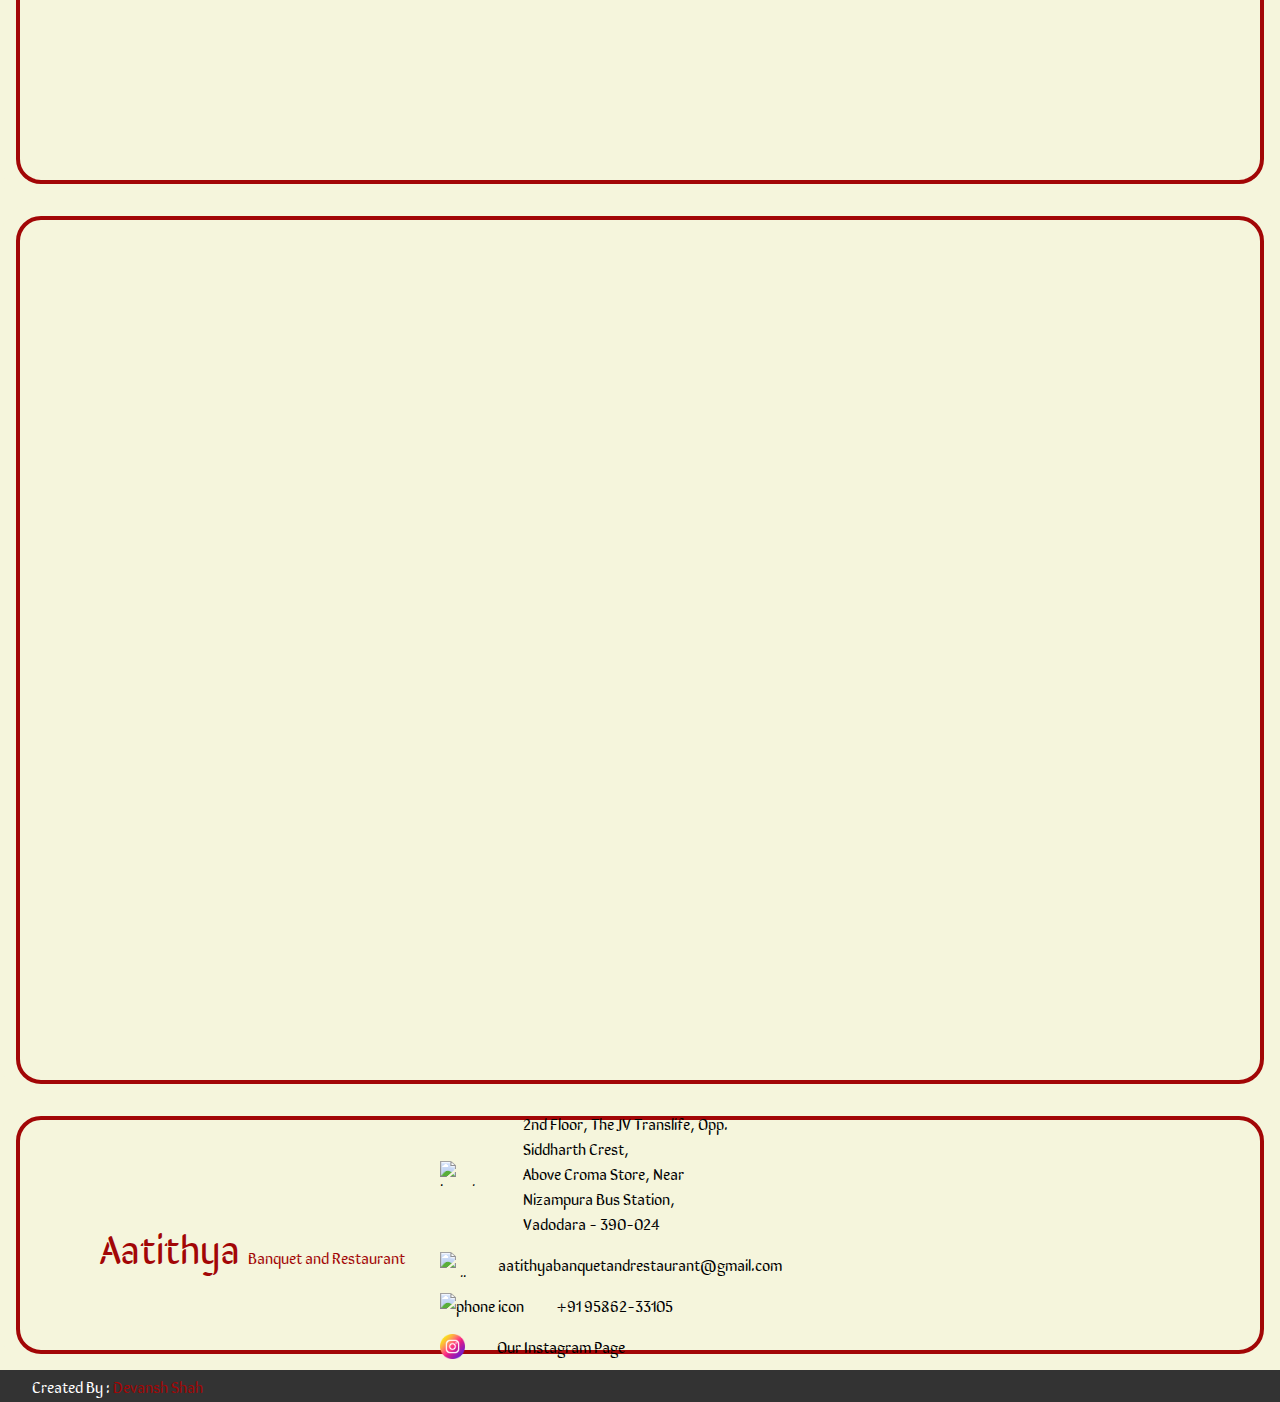
==== commit 88a0c1f4: "add seo tags and instagram link" ====
--- a/index.html
+++ b/index.html
@@ -4,9 +4,57 @@
 <head>
     <meta charset="UTF-8">
     <meta name="viewport" content="width=device-width, initial-scale=1.0">
-    <title>Atithya Banquet and Restaurant</title>
+    <title>Atithya Banquet and Restaurant | Punjabi, Chinese & Continental Cuisine</title>
     <link rel="stylesheet" href="index.css">
     <link rel="icon" type="image/x-icon" href="/assets/favicon-A.png">
+    <meta name="description" content="Aatithya, meaning hospitality, reflects our core philosophy of welcoming every guest with warmth
+    and care. At Aatithya, we offer a unique blend of Punjabi, Chinese, and Continental cuisines,
+    crafted with love and served with pride. Whether you crave the rich spices of Punjabi dishes, the
+    bold flavors of Chinese stir-fries, or the refined tastes of Continental fare, we have something to
+    delight every palate.">
+
+    <meta name="robots" content="index, follow">
+
+    <!-- Meta Description (150-160 characters max) -->
+    <meta name="description"
+    content="Visit Aatithya restaurant for authentic Punjabi, Chinese, and Continental cuisine. Located in Vadodara, we offer delicious dishes for dine-in, takeaway, and delivery.">
+
+    <!-- Keywords (Optional, not used much in modern SEO but still useful) -->
+    <meta name="keywords"
+    content="Aatithya banquet and restaurant, Punjabi food, Chinese food, Continental cuisine, restaurant in Vadodara, Indian takeaway, Indian food delivery, best restaurant in Vadodara">
+
+    <!-- Open Graph Meta Tags for better social media sharing -->
+    <meta property="og:title" content="Aatithya banquet and restaurant | Punjabi, Chinese & Continental Cuisine">
+    <meta property="og:description"
+        content="Craving authentic Punjabi, Chinese, or Continental food? Visit us in Vadodara for an unforgettable dining experience.">
+    <meta property="og:image" content="www.aatithyabanquetandrestaurant.com/assets/favicon-A.png">
+    <meta property="og:url" content="www.aatithyabanquetandrestaurant.com">
+    <meta property="og:type" content="restaurant">
+
+
+    <!-- Structured Data (Schema Markup) for Search Engines -->
+    <script type="application/ld+json">
+     {
+       "@context": "https://schema.org",
+       "@type": "Restaurant",
+       "name": "Aatithya banquet and restaurant",
+       "description": "Indian restaurant offering Punjabi, Chinese, and Continental cuisine",
+       "address": {
+         "@type": "PostalAddress",
+         "streetAddress": "2nd Floor, The JV Translife, Opp. Siddharth Crest,
+         Above Croma Store, Near Nizampura Bus Station",
+         "addressLocality": "Vadodara",
+         "addressRegion": "Gujurat",
+         "postalCode": "390-024",
+         "addressCountry": "IN"
+       },
+       "telephone": "+91-9586233105",
+       "menu": "https://www.example.com/menu",
+       "servesCuisine": ["Punjabi", "Chinese", "Continental"],
+       "priceRange": "200-400"
+       
+     }
+     </script>
 </head>
 
 <body>
@@ -74,6 +122,13 @@
                     providing exceptional service in a relaxed, stylish setting. Come to Aatithya and enjoy delicious
                     meals in an atmosphere where hospitality meets culinary excellence!
                 </p>
+                <p style="display: flex; flex-direction: row; align-items: center; flex-wrap: wrap; text-align: center;">
+                    Find us on Instagram - &nbsp; <a href="https://www.instagram.com/atithya_banquet_and_restaurant/">
+                        <img src="/assets/instagram.png" alt="instagram icon" class="icon">
+                        Aatithya banquet and restaurant
+
+                    </a>
+                </p>
 
 
             </div>
@@ -83,13 +138,13 @@
     </section>
 
     <section id="banquet" class="banquet-container">
-        <div class="border-container-3">           
+        <div class="border-container-3">
             <div class="info-container" id="headingContainer">
                 <span class="h2">
                     Banquet Facilities
                 </span>
             </div>
-            
+
             <div class="image-layout m-top-2" id="imageLayout2">
                 <div>
                     <img class="window-image" src="/assets/IMG_9825.JPG" alt="" loading="lazy">
@@ -134,9 +189,10 @@
             </div>
 
             <div class="link-container">
-                <a href="https://www.google.com/maps/place/Aatithya+Banquet+and+Restaurant/@22.34065,73.1782859,17z/data=!4m15!1m8!3m7!1s0x395fc93ab5378569:0x8342e5dce3262827!2sAatithya+Banquet+and+Restaurant!8m2!3d22.3405442!4d73.1783137!10e5!16s%2Fg%2F11lmkml95d!3m5!1s0x395fc93ab5378569:0x8342e5dce3262827!8m2!3d22.3405442!4d73.1783137!16s%2Fg%2F11lmkml95d?entry=ttu&g_ep=EgoyMDI0MDkxNi4wIKXMDSoASAFQAw%3D%3D" target="_blank" class="info">
+                <a href="https://www.google.com/maps/place/Aatithya+Banquet+and+Restaurant/@22.34065,73.1782859,17z/data=!4m15!1m8!3m7!1s0x395fc93ab5378569:0x8342e5dce3262827!2sAatithya+Banquet+and+Restaurant!8m2!3d22.3405442!4d73.1783137!10e5!16s%2Fg%2F11lmkml95d!3m5!1s0x395fc93ab5378569:0x8342e5dce3262827!8m2!3d22.3405442!4d73.1783137!16s%2Fg%2F11lmkml95d?entry=ttu&g_ep=EgoyMDI0MDkxNi4wIKXMDSoASAFQAw%3D%3D"
+                    target="_blank" class="info">
                     <img src="/assets/location.png" alt="location icon">
-                    <p> 
+                    <p>
                         2nd Floor, The JV Translife, Opp. Siddharth Crest, <br>
                         Above Croma Store, Near Nizampura Bus Station, Vadodara - 390-024
                     </p>
@@ -149,22 +205,21 @@
                     <img src="/assets/phone.png" alt="phone icon">
                     <p> +91 95862-33105 </p>
                 </a>
-                <!-- <a class="info">
-                    <img src="/assets/time.png" alt="time icon">
-                    <p>Lunchtime : Mon - Sun : 11:00AM - 3:00PM <br>
-                        Dinnertime : Mon - Sun : 6:30AM - 10:30PM </p>
-                </a> -->
-            </div>
-
-            
-
-
-        </div>
-       
-    </section>
-   
+                <a href="https://www.instagram.com/atithya_banquet_and_restaurant/" target="_blank" class="info">
+                    <img src="/assets/instagram.png" alt="instagram icon">
+                    <p>Our Instagram Page</p>
+                </a>
+            </div>
+
+
+
+
+        </div>
+
+    </section>
+
     <div class="created">
-        Created By : 
+        Created By :
         <a href="http://devanshshah.ca" target="_blank"> Devansh Shah</a>
     </div>
     <script src="nav.js"></script>
--- a/index.css
+++ b/index.css
@@ -222,6 +222,11 @@
     font-size: 1.5rem;
 }
 
+.icon{
+    width: 25px;
+    height: 25px;
+}
+
 @keyframes shift{
     0%{
 
@@ -418,18 +423,28 @@
     
     .container {
       background-image: url('./assets/BG_1_Mobile.png');
+      padding:0.5rem;
     }
 
     .about-container {
         background-image: url('./assets/mobile-bg-2.png');
-        height: max-content ;
+        height: min-content ;
+        padding-bottom: 1rem;
         background-size:cover;
+        background-position: center center;
+        padding:0.5rem;
     }
 
     .banquet-container {
         background-image: url('./assets/mobile-bg-2.png');
-        height:max-content ;
-        background-size: cover;
+        height: min-content ;
+        background-size:cover;
+        background-position: center center;
+        padding:0.5rem;
+    }
+
+    .footer{
+        padding:0.5rem;
     }
 
    
@@ -466,6 +481,10 @@
         text-align: center;
     }
 
+    .border-container-2, .border-container-3 {
+        padding-bottom:5rem;
+    }
+
     .info-container p{
         text-align: center;
     }
@@ -476,10 +495,13 @@
 
     .border-container-4{
         flex-direction: column;
-        padding:2rem;
+        padding:1rem;
         justify-content: start;
         align-items: start;
-    }
+        text-wrap: wrap;
+    }
+
+
 
     .border-container-4 div{
         width: 100%;
@@ -513,11 +535,23 @@
         display: flex;
     }
 
+    .info{
+        gap:1rem;
+        padding:0.25rem;
+        width: 100%;
+        overflow:hidden ;
+    }
+
     .link a {
         justify-content: flex-end;
         align-items: flex-end;
         gap: 0.5rem;
-        padding-block: 0.2rem
-    }
-}
-
+        padding-block: 0.2rem;
+        
+    }
+
+    .link a p{
+        text-wrap: wrap;
+    }
+}
+
